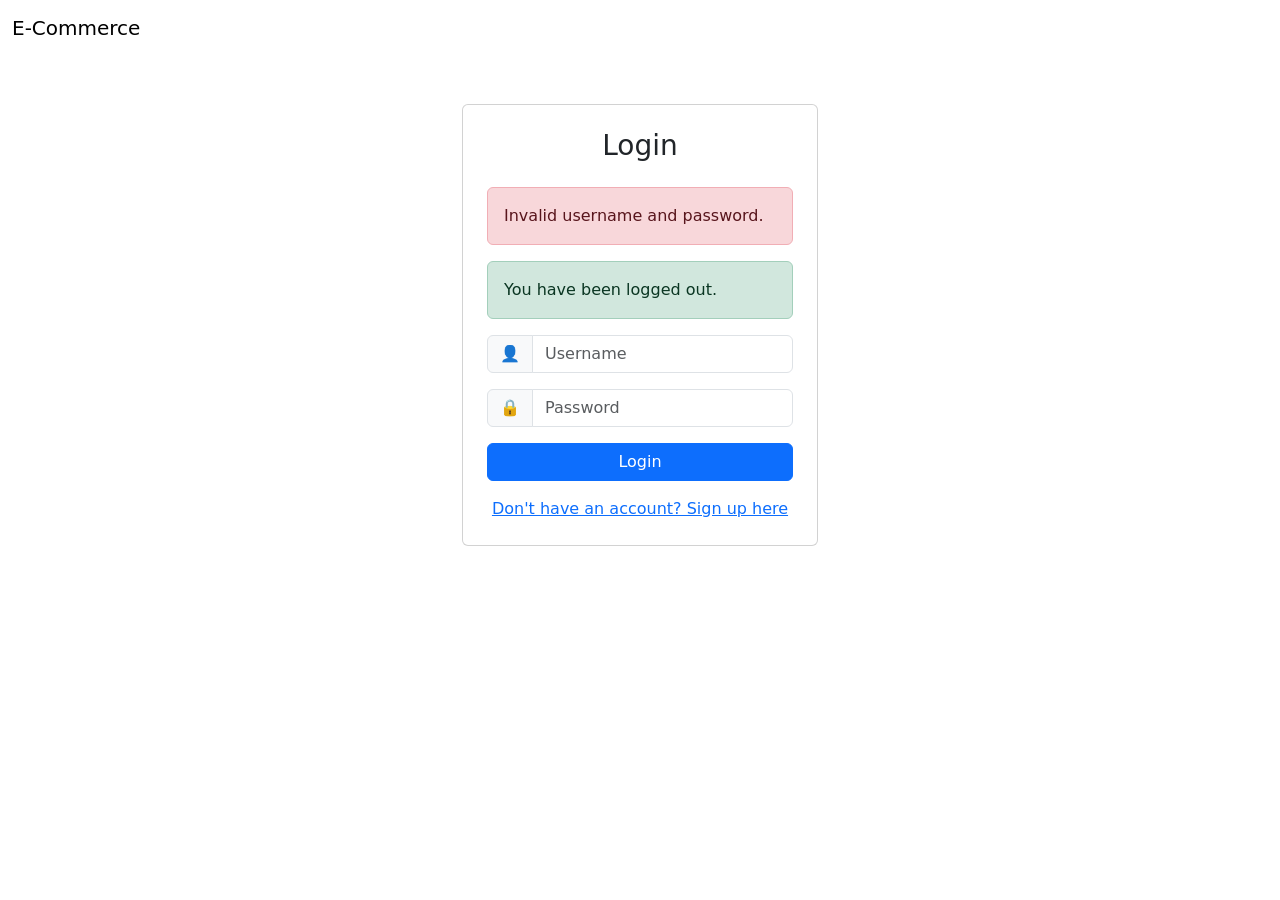
==== src/main/resources/templates/login.html @ 3645c3e7 "Initial commit: E-Commerce DevOps project setup" ====
<!DOCTYPE html>
<html xmlns:th="http://www.thymeleaf.org">
<head>
    <title>Login</title>
    <link href="https://cdn.jsdelivr.net/npm/bootstrap@5.3.0/dist/css/bootstrap.min.css" rel="stylesheet">
    <link rel="stylesheet" th:href="@{/css/style.css}">
</head>
<body>
    <nav class="navbar navbar-expand-lg">
        <div class="container-fluid">
            <a class="navbar-brand" href="/">E-Commerce</a>
        </div>
    </nav>
    <div class="container mt-5">
        <div class="row justify-content-center">
            <div class="col-md-4">
                <div class="card p-4">
                    <h3 class="text-center mb-4">Login</h3>
                    <div th:if="${param.error}" class="alert alert-danger">
                        Invalid username and password.
                    </div>
                    <div th:if="${param.logout}" class="alert alert-success">
                        You have been logged out.
                    </div>
                    <form th:action="@{/login}" method="post">
                        <div class="mb-3 input-group">
                            <span class="input-group-text">👤</span>
                            <input type="text" class="form-control" name="username" placeholder="Username" required>
                        </div>
                        <div class="mb-3 input-group">
                            <span class="input-group-text">🔒</span>
                            <input type="password" class="form-control" name="password" placeholder="Password" required>
                        </div>
                        <button type="submit" class="btn btn-primary w-100">Login</button>
                    </form>
                    <div class="text-center mt-3">
                        <a href="/register">Don't have an account? Sign up here</a>
                    </div>
                </div>
            </div>
        </div>
    </div>
</body>
</html>
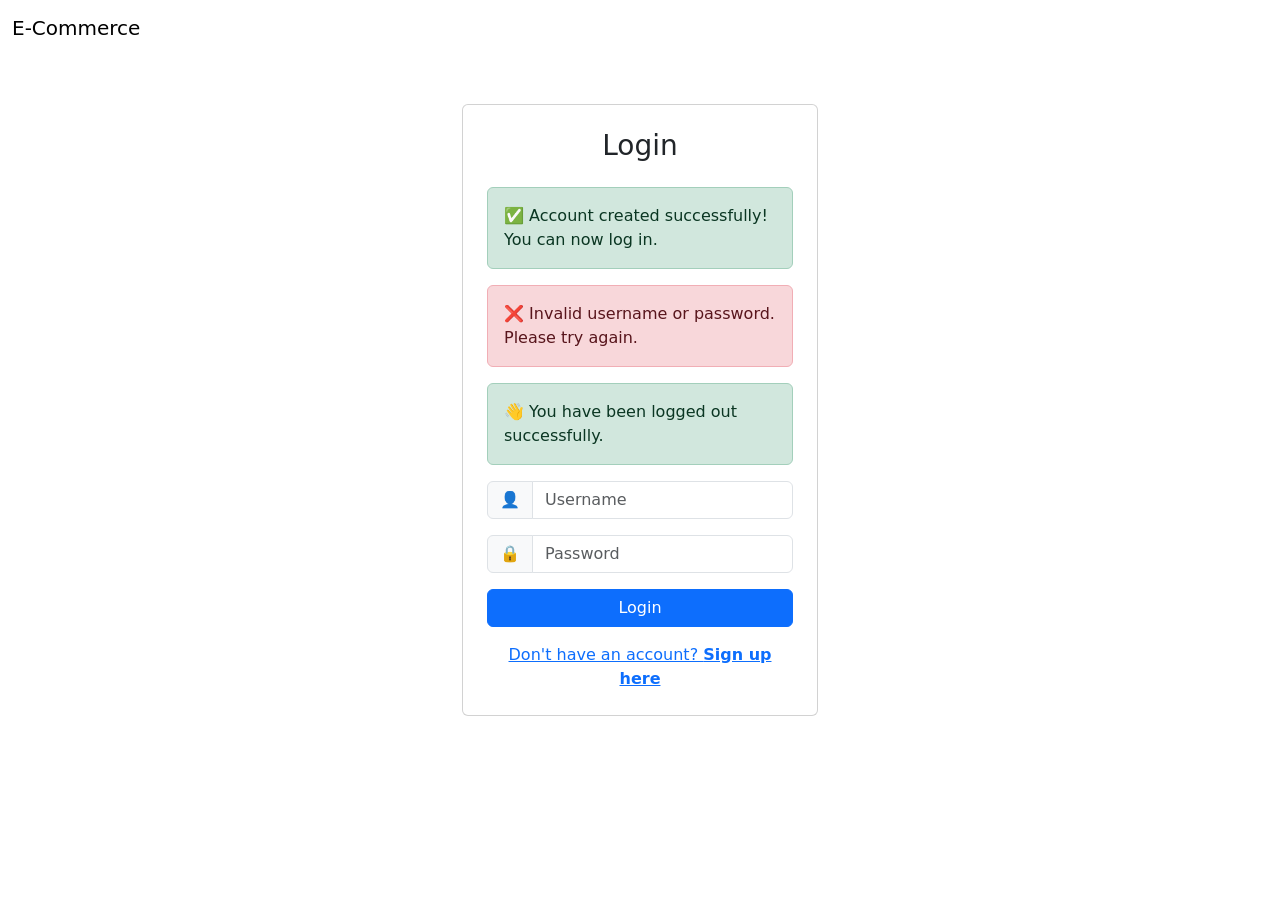
==== commit 66917fed: "feat: comprehensive bug fixes and improvements - Cart: fix duplicate items (now increments qty), add" ====
--- a/src/main/resources/templates/login.html
+++ b/src/main/resources/templates/login.html
@@ -1,7 +1,7 @@
 <!DOCTYPE html>
 <html xmlns:th="http://www.thymeleaf.org">
 <head>
-    <title>Login</title>
+    <title>Login — E-Commerce</title>
     <link href="https://cdn.jsdelivr.net/npm/bootstrap@5.3.0/dist/css/bootstrap.min.css" rel="stylesheet">
     <link rel="stylesheet" th:href="@{/css/style.css}">
 </head>
@@ -16,25 +16,34 @@
             <div class="col-md-4">
                 <div class="card p-4">
                     <h3 class="text-center mb-4">Login</h3>
+
+                    <!-- BUG FIX: Success message after registration was never shown -->
+                    <div th:if="${param.registered}" class="alert alert-success">
+                        ✅ Account created successfully! You can now log in.
+                    </div>
+
                     <div th:if="${param.error}" class="alert alert-danger">
-                        Invalid username and password.
+                        ❌ Invalid username or password. Please try again.
                     </div>
+
                     <div th:if="${param.logout}" class="alert alert-success">
-                        You have been logged out.
+                        👋 You have been logged out successfully.
                     </div>
+
                     <form th:action="@{/login}" method="post">
                         <div class="mb-3 input-group">
                             <span class="input-group-text">👤</span>
-                            <input type="text" class="form-control" name="username" placeholder="Username" required>
+                            <input type="text" class="form-control" name="username" placeholder="Username" required autocomplete="username">
                         </div>
                         <div class="mb-3 input-group">
                             <span class="input-group-text">🔒</span>
-                            <input type="password" class="form-control" name="password" placeholder="Password" required>
+                            <input type="password" class="form-control" name="password" placeholder="Password" required autocomplete="current-password">
                         </div>
                         <button type="submit" class="btn btn-primary w-100">Login</button>
                     </form>
+
                     <div class="text-center mt-3">
-                        <a href="/register">Don't have an account? Sign up here</a>
+                        <a href="/register">Don't have an account? <strong>Sign up here</strong></a>
                     </div>
                 </div>
             </div>
